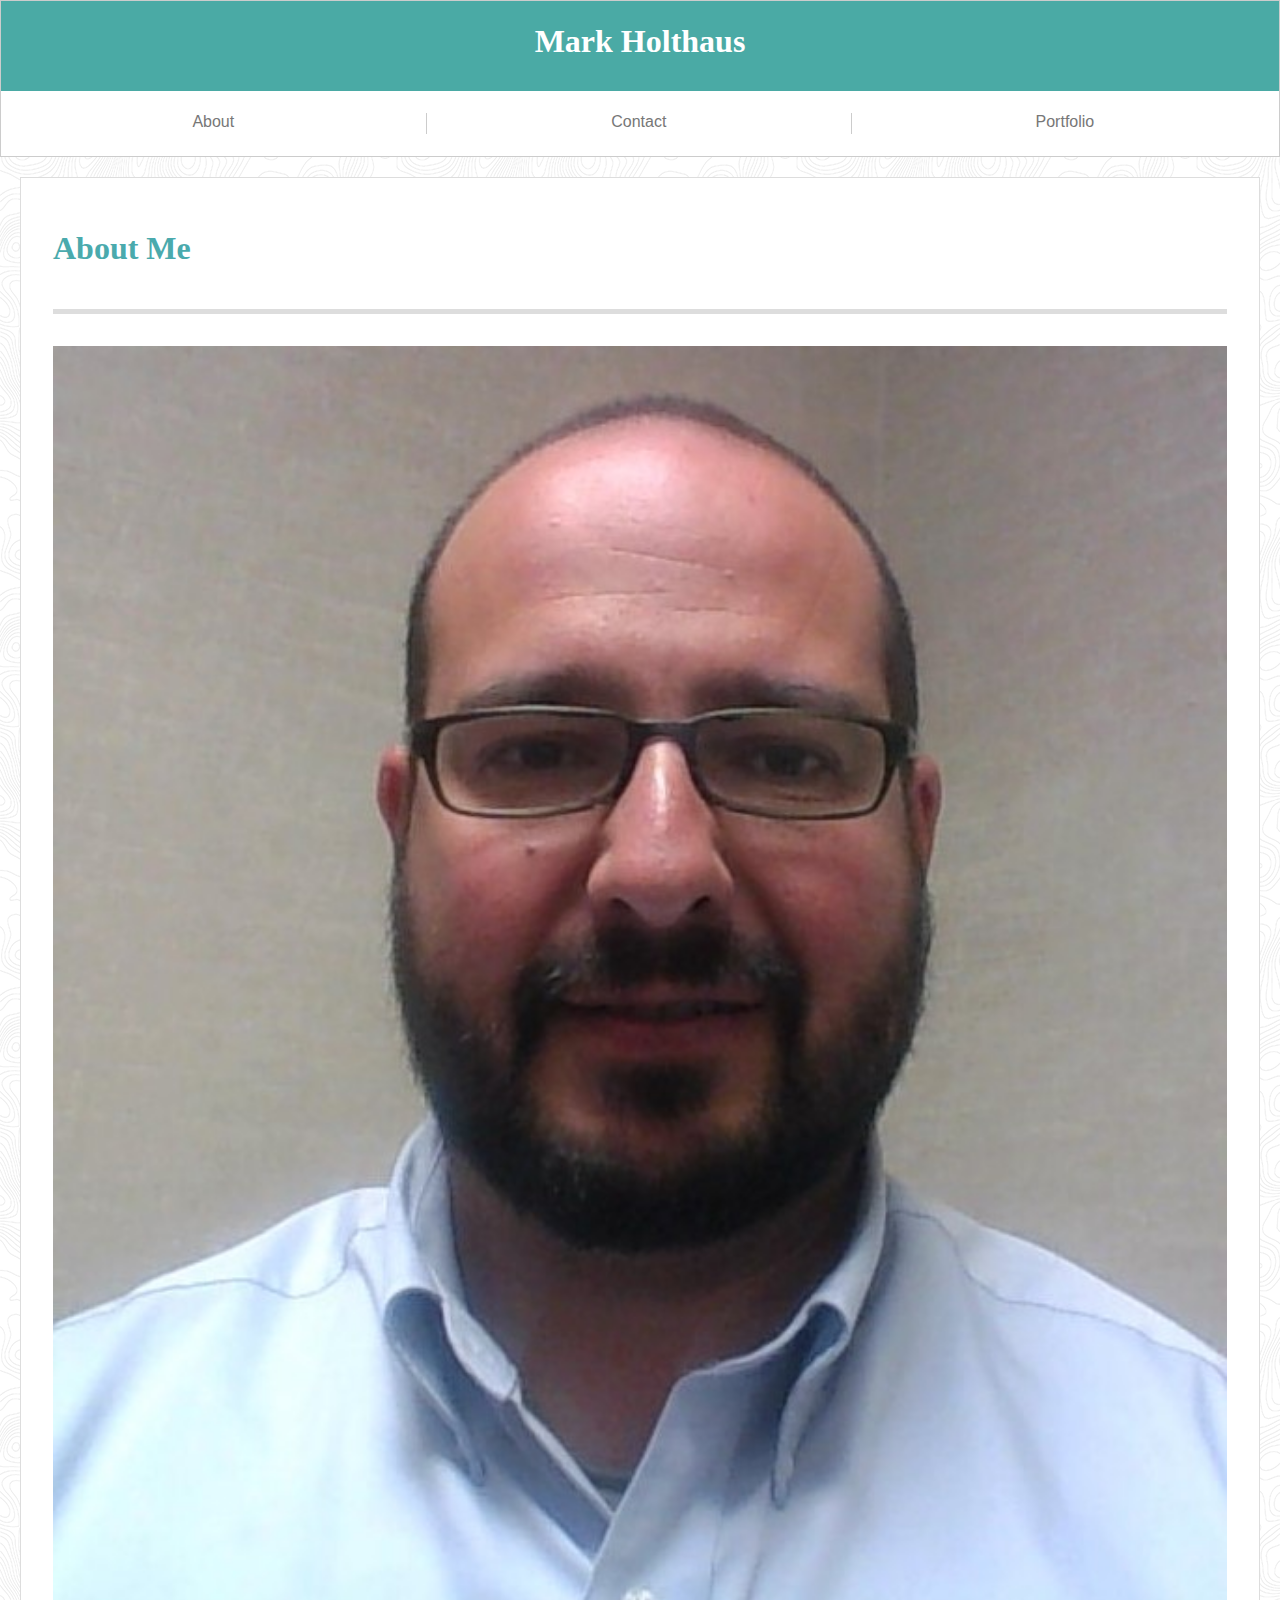
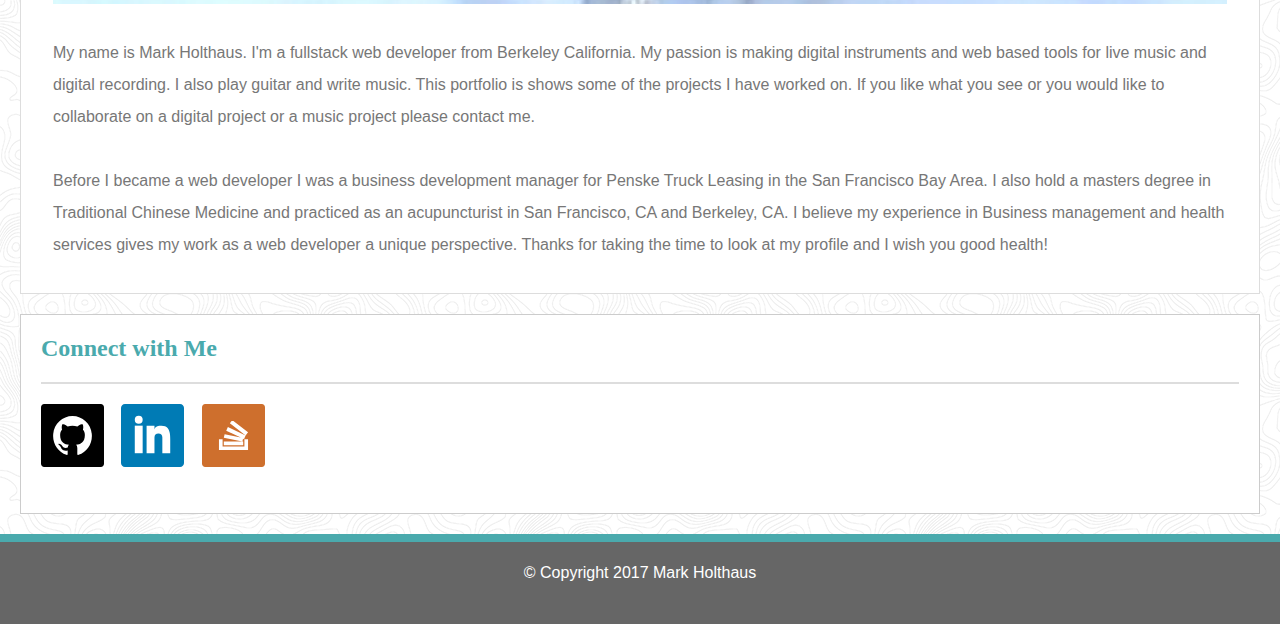
==== index.html @ 01bdac1e "second commit" ====
<!DOCTYPE html>
<html>
	<head>
		<link rel="stylesheet" type="text/css" href="./asets/css/reset.css">
		<link rel="stylesheet" type="text/css" href="./assets/css/style.css">
		<title>About</title>
	</head>
	<body>
		<div class="container">
			<header class="header-footer-fix">
				<div class="header-container">
					<div class="name-div">
						<h1>Mark Holthaus</h1>
					</div>
					<nav class="header-nav">
						<div class="header-link"><a href="./index.html">About</a></div>
						<div class="header-link"><a href="./contact.html" >Contact</a></div>
						<div class="header-link"><a href="./portfolio.html">Portfolio</a></div>
					</nav>
				</div>
			</header>
			<main class="main-content ">
				<section class="about-main">
					<h1 class="about-header">About Me</h1>
					<div class="about-content">
						<div class="about-img-div">
							<img src="assets/images/profile-img-2.jpg" class="about-img">
						</div>
						<p class="about-text">My name is Mark Holthaus. I'm a fullstack web developer from Berkeley California. My passion is making digital instruments and web based tools for live music and digital recording. I also play guitar and write music. This portfolio is shows some of the projects I have worked on. If you like what you see or you would like to collaborate on a digital project or a music project please contact me. </p>
						<br />
						<p class="about-text">Before I became a web developer I was a business development manager for Penske Truck Leasing in the San Francisco Bay Area.  I also hold a masters degree in Traditional Chinese Medicine and practiced as an acupuncturist in San Francisco, CA and Berkeley, CA. I believe my experience in Business management and health services gives my work as a web developer a unique perspective. Thanks for taking the time to look at my profile and I wish you good health! 
					</div>
				</section>
			
				<aside>
					
					<h2 class="aside-header">Connect with Me</h2>
					
					<nav class="aside-nav">
						<a href="https://github.com/Momojunzi" target="_blank"><img src="./assets/images/github.svg" class="aside-img"></a>
						<a href="http://www.linkedin.com/in/mark-holthaus-momojunzi" target="_blank"><img src="./assets/images/linkedin.svg" class="aside-img"></a>
						<a href="https://stackoverflow.com/users/8262286/mark-holthaus" target="_blank"><img src="./assets/images/stack-overflow.svg" class="aside-img"></a>
					</nav>
					
				</aside>
				<div class="clear"></div>
			</main>
			<footer class="header-footer-fix">
				<p> © Copyright 2017 Mark Holthaus</p>
			</footer>
		</div>
	</body>
</html>
---- assets/css/style.css ----
*{
	box-sizing: border-box;
	padding: 0;
	margin: 0;
}

html, body {
	height: 100%;
}

body {
	
	background-image: url("../images/topography.png");
	font-family: 'Arial', 'Helvetica Neue', Helvetica, sans-serif;
	color: #777777;
}

a {
	color: #777777;
	text-decoration: none;
}

a:visited {
	color: #777777;
}

a:hover {
	color: #59E8E1;
}

header {
	border: solid  #cccccc 1px;
}

.name-div {
	background: #4aaaa5;
	color: #ffffff;
	text-align: center;
	height: 90px;
	padding-top: 22px;
	font-family: 'Georgia', Times, Times New Roman, serif;; 
}

.header-nav {
	background: #ffffff;
	text-align: center;
	height: 65px;
	padding: 22px 0 22px 0;
	display: flex;
	flex-direction: row;
}

.header-link {
	border-right: solid #cccccc 1px;
	width: 33.3%;
}

.header-link:last-child {
	border-right: none;
}

.main-content {
	padding: 20px;
}

.about-main {
	padding: 32px;
	background: #ffffff;
	border: solid #dddddd 1px;
}

.about-header {
	height: 104px;
	padding-top: 20px;
	border-bottom: solid #dddddd 5px;
	color: #4aaaad;
	font-family: 'Georgia', Times, Times New Roman, serif;
	font-size: 2em;
}

.about-content {
	padding-top: 32px;
	line-height: 32px;
}

.about-img-div {
	margin: 0 auto 22px auto;
}

.about-img {
	max-width: 100%;
	min-width: 100%;
}

aside {
	margin-top: 20px;
	padding: 20px;
	height: 200px;
	background: #ffffff;
	border: solid #cccccc 1px;
}

.aside-header {
	font-size: 1.5em;
	padding-bottom: 20px;
	border-bottom: solid #dddddd 2px;
	font-family: 'Georgia', Times, Times New Roman, serif;;
	color: #4aaaad;
}

.aside-nav {
	padding-top: 20px;
}

.aside-img {
	width: 63px;
	height: 63px;
	margin-right: 13px;
}

footer {
	height: 90px;
	border-top: solid #4aaaad 8px;
	background: #666666;
	text-align: center;
	color: #ffffff;
	padding-top: 22px;
}
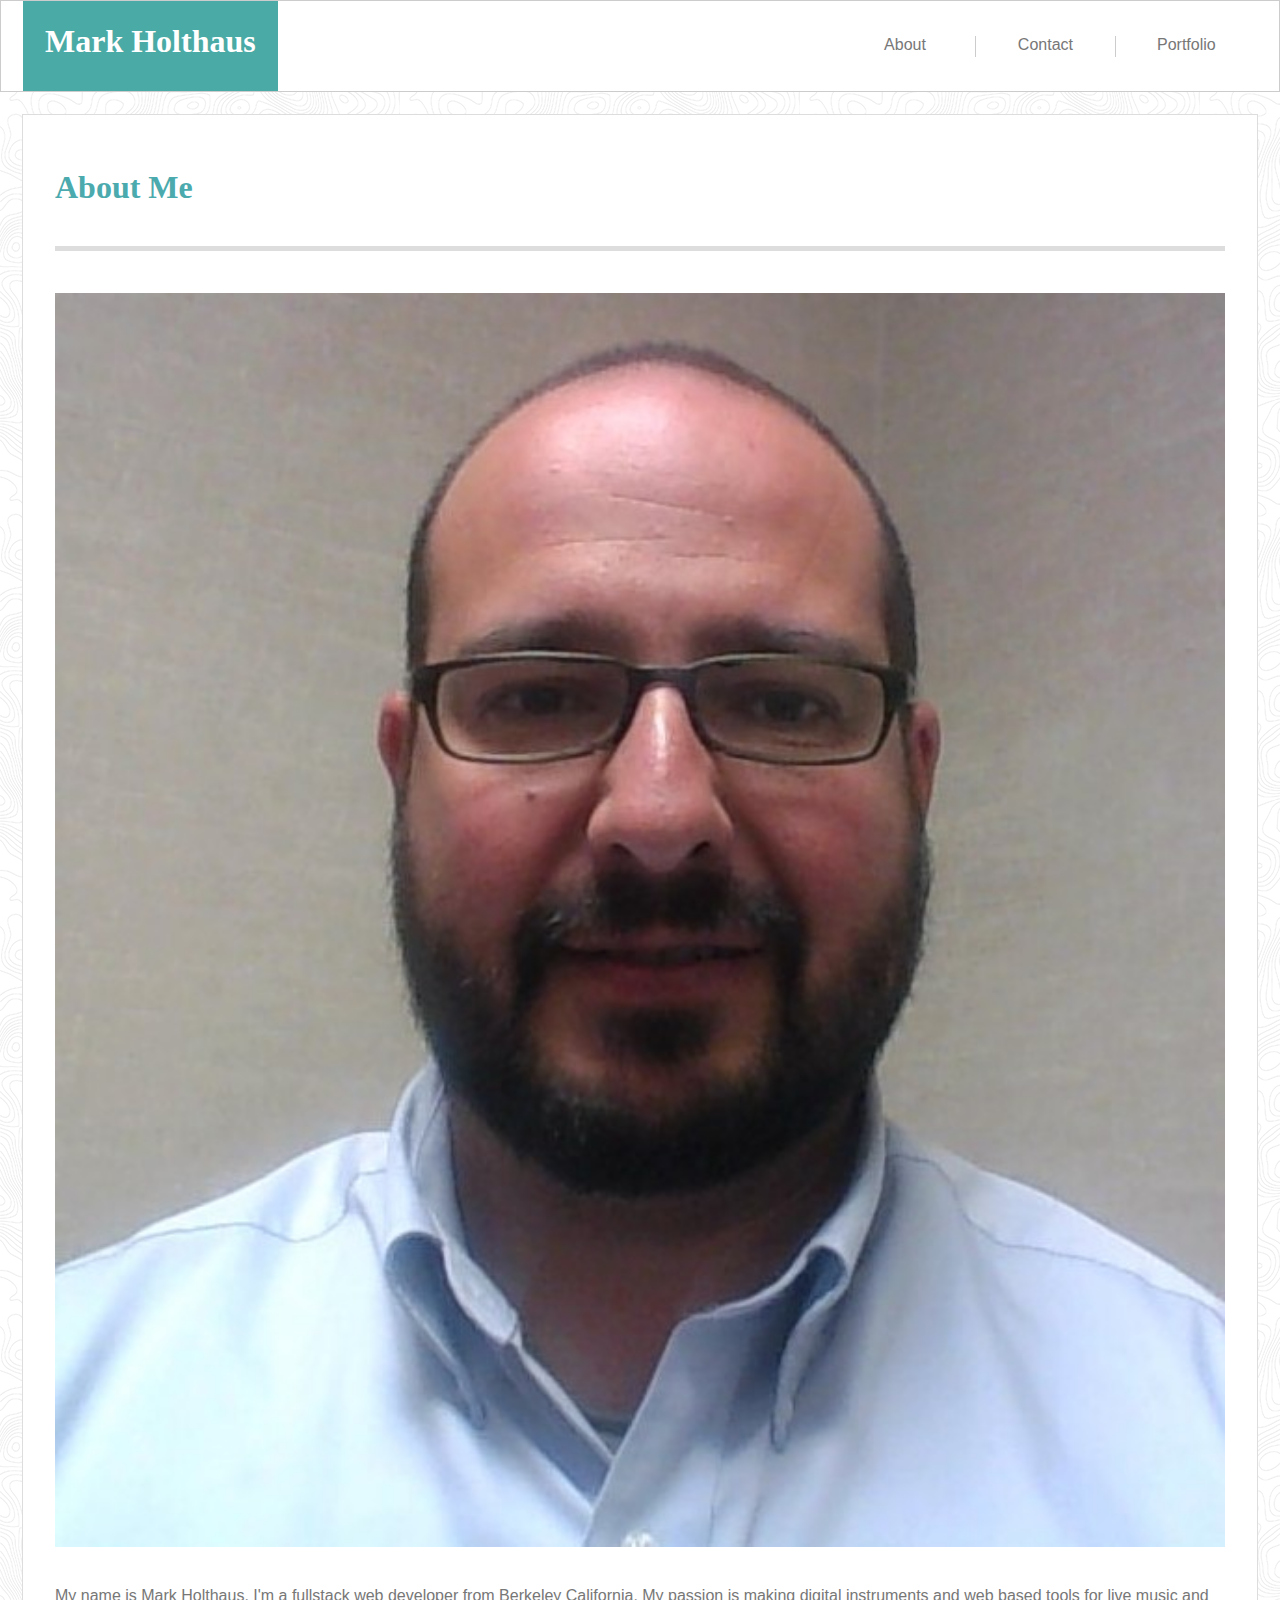
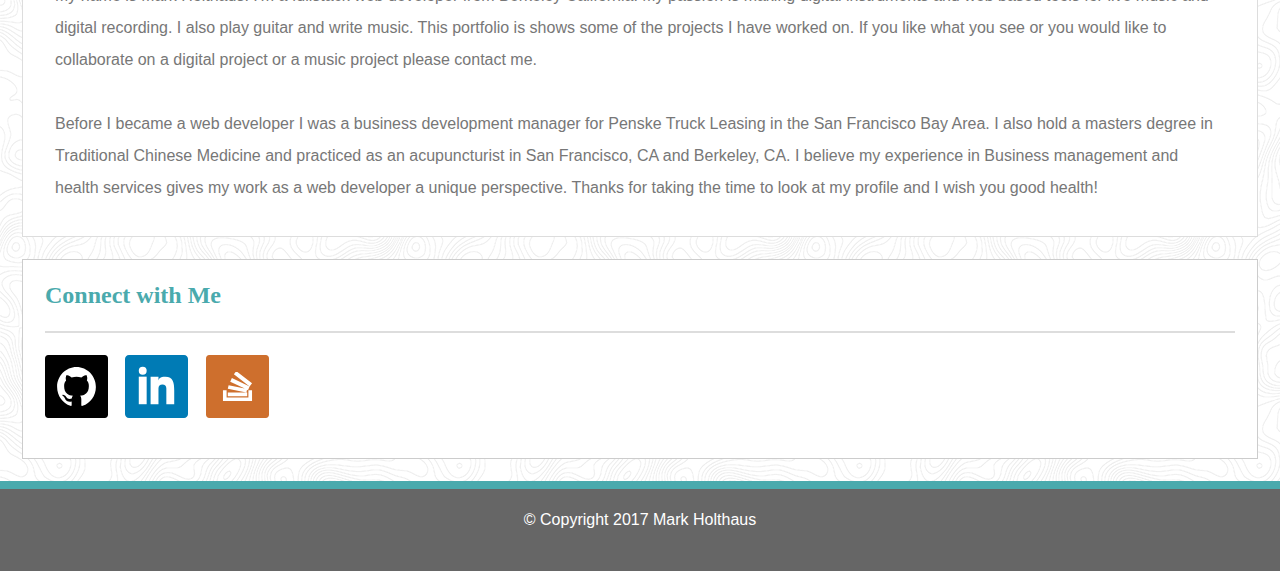
==== commit c573c32f: "768 portfolio and about" ====
--- a/index.html
+++ b/index.html
@@ -1,6 +1,7 @@
 <!DOCTYPE html>
 <html>
 	<head>
+		<meta name="viewport" content="width=device-width, initial-scale=1">
 		<link rel="stylesheet" type="text/css" href="./asets/css/reset.css">
 		<link rel="stylesheet" type="text/css" href="./assets/css/style.css">
 		<title>About</title>
--- a/assets/css/style.css
+++ b/assets/css/style.css
@@ -60,7 +60,7 @@
 }
 
 .main-content {
-	padding: 20px;
+	padding: 22px;
 }
 
 .about-main {
@@ -71,7 +71,8 @@
 
 .about-header {
 	height: 104px;
-	padding-top: 20px;
+	padding-top: 22px;
+	margin-bottom: 10px;
 	border-bottom: solid #dddddd 5px;
 	color: #4aaaad;
 	font-family: 'Georgia', Times, Times New Roman, serif;
@@ -93,8 +94,8 @@
 }
 
 aside {
-	margin-top: 20px;
-	padding: 20px;
+	margin-top: 22px;
+	padding: 22px;
 	height: 200px;
 	background: #ffffff;
 	border: solid #cccccc 1px;
@@ -102,14 +103,14 @@
 
 .aside-header {
 	font-size: 1.5em;
-	padding-bottom: 20px;
+	padding-bottom: 22px;
 	border-bottom: solid #dddddd 2px;
-	font-family: 'Georgia', Times, Times New Roman, serif;;
+	font-family: 'Georgia', Times, Times New Roman, serif;
 	color: #4aaaad;
 }
 
 .aside-nav {
-	padding-top: 20px;
+	padding-top: 22px;
 }
 
 .aside-img {
@@ -118,6 +119,53 @@
 	margin-right: 13px;
 }
 
+.form-input {
+	height: 35px;
+	width: 100%;
+	padding-left: 10px;
+	margin-bottom: 11px;
+}
+
+textarea {
+	height: 200px;
+	width: 100%;
+}
+
+.submit {
+	background: #4aaaad;
+	color: #ffffff;
+	border: none;
+	width: 120px;
+	height: 42px;
+	margin-top: 11px;
+	font-size: 1.25em;
+}
+
+.portfolio-img-div {
+	width: 100%;
+	margin-bottom: 62px;
+}
+
+.portfolio-img-div:last-child {
+	margin-bottom: 32px;
+}
+
+.portfolio-img {
+	width: 100%;
+}
+
+.portfolio-img-title {
+	height: 60px;
+	background: #4aaaad;
+	color: #ffffff;
+	text-align: center;
+	padding: 11px;
+	position: relative;
+	margin-top: -88px;
+	font-size: 1.25em;
+	font-family: 'Georgia', Times, Times New Roman, serif;
+}
+
 footer {
 	height: 90px;
 	border-top: solid #4aaaad 8px;
@@ -125,4 +173,34 @@
 	text-align: center;
 	color: #ffffff;
 	padding-top: 22px;
+}
+
+@media only screen and (min-width: 641px) {
+	.header-container {
+		display: flex;
+		flex-flow: row nowrap;
+		justify-content: space-between;
+		background: #ffffff;
+	}
+
+	.name-div {
+		margin-left: 22px;
+		padding: 22px;
+	}
+
+	.header-nav {
+		width: 33%;
+		margin-right: 22px;
+		align-self: center;
+	}
+
+	.portfolio-content {
+		display: flex;
+		flex-flow: row wrap;
+		justify-content: space-between;
+	}
+	
+	.portfolio-img-div {
+		width: 47%;
+	}
 }